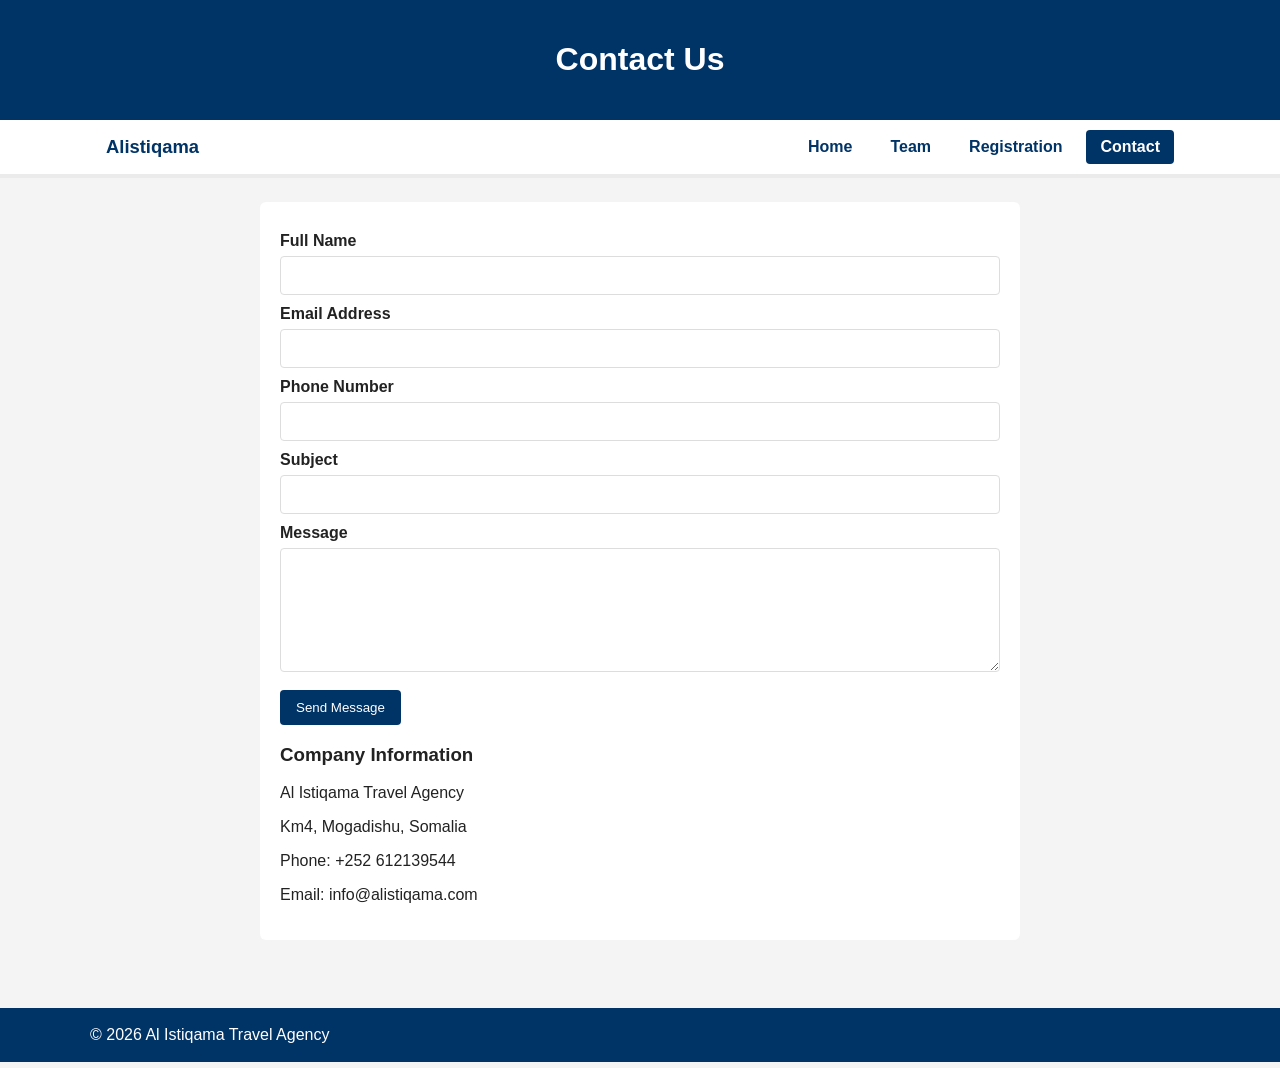
==== contact.html @ 5e1a71f7 "first" ====
<!DOCTYPE html>
<html>
<head>
    <title>Contact Us</title>
    <link rel="stylesheet" href="css/style.css">
</head>
<body>

<header class="site-header">
    <h1>Contact Us</h1>
</header>

<nav class="site-nav">
    <div class="nav-inner">
        <a href="index.html" class="brand">
            <span class="brand-logo">Alistiqama</span>
        </a>
        <div class="nav-links">
            <a href="index.html">Home</a>
            <a href="team.html">Team</a>
            <a href="registration.html">Registration</a>
            <a href="contact.html" class="active">Contact</a>
        </div>
    </div>
</nav>

<div class="container">
    <div class="form-container">
        <form>
            <label for="name">Full Name</label>
            <input id="name" type="text" name="name" required>

            <label for="email">Email Address</label>
            <input id="email" type="email" name="email" required>

            <label for="phone">Phone Number</label>
            <input id="phone" type="tel" name="phone">

            <label for="subject">Subject</label>
            <input id="subject" type="text" name="subject">

            <label for="message">Message</label>
            <textarea id="message" name="message" rows="6"></textarea>

            <div class="form-actions">
                <input type="submit" value="Send Message">
            </div>
        </form>

        <section style="margin-top:18px">
            <h3>Company Information</h3>
            <p>Al Istiqama Travel Agency</p>
            <p>Km4, Mogadishu, Somalia</p>
            <p>Phone: +252 612139544</p>
            <p>Email: info@alistiqama.com</p>
        </section>
    </div>
</div>

<footer>
    <div class="footer-inner">
        <p>© 2026 Al Istiqama Travel Agency</p>
    </div>
</footer>

</body>
</html>
---- css/style.css ----
/* Global layout and typography */
:root{
    --brand:#003366;
    --accent:#f2a900;
    --muted:#f4f4f4;
    --max-width:1100px;
}
*{box-sizing:border-box}
body{
    font-family: Arial, Helvetica, sans-serif;
    margin:0;
    background:var(--muted);
    color:#222;
}
.site-header, footer{
    background:var(--brand);
    color:#fff;
    text-align:center;
}
.site-header{
    padding:20px 10px;
}
nav.site-nav{
    background:#ffffff;
    border-bottom:4px solid rgba(0,0,0,0.08);
    position:sticky;
    top:0;
    width:100%;
    z-index:20;
}
.site-nav .nav-inner{
    max-width:var(--max-width);
    margin:0 auto;
    padding:10px 16px;
    display:flex;
    align-items:center;
    justify-content:space-between;
    gap:12px;
}
.site-nav .brand{
    display:inline-flex;
    align-items:center;
    text-decoration:none;
}
.brand-logo{
    font-size:1.15rem;
    font-weight:800;
    color:var(--brand);
}
.nav-links{
    display:flex;
    flex-wrap:wrap;
    gap:10px;
}
.nav-links a{
    color:var(--brand);
    text-decoration:none;
    font-weight:700;
    padding:8px 14px;
    border-radius:4px;
}
.nav-links a:hover,
.nav-links a.active{
    background:var(--brand);
    color:#fff;
}

.container{
    max-width:var(--max-width);
    margin:24px auto;
    padding:0 16px 40px;
}

/* Home two-column layout using flex */
.home .columns{
    display:flex;
    gap:20px;
    flex-wrap:wrap;
    align-items:flex-start;
    margin-top:20px;
}
.home .left-column,
.home .right-column{
    background:#fff;
    padding:22px;
    border-radius:6px;
    box-shadow:0 1px 4px rgba(0,0,0,0.06);
}
.home .left-column{flex:1 1 55%;min-width:280px}
.home .right-column{flex:1 1 40%;min-width:260px}
.home h2{margin-top:0}
.home ul{padding-left:20px;margin:0 0 16px}

/* Team page: float, clear, overflow demonstration */
.team-box{background:#fff;padding:16px;border-radius:6px;overflow:auto}
.member{float:left;width:48%;margin:1%;background:#fafafa;padding:12px;border-radius:6px;box-shadow:0 1px 3px rgba(0,0,0,0.06);overflow:hidden}
.member img{display:block;width:100%;height:370px;object-fit:cover;border-radius:4px}
.member h3{margin:8px 0 6px}
.member p{margin:0}
.team-clear{clear:both}

/* Forms used by registration and contact */
.form-container{background:#fff;padding:20px;border-radius:6px;max-width:760px;margin:0 auto}
label{display:block;margin:10px 0 6px;font-weight:600}
input[type="text"],input[type="email"],input[type="tel"],input[type="password"],select,textarea{
    width:100%;padding:10px;border:1px solid #ddd;border-radius:4px;font-size:15px
}
.form-row{display:flex;gap:12px}
.form-row .col{flex:1}
.small-control{width:auto;display:inline-block;margin-right:8px}
.form-actions{margin-top:14px;display:flex;gap:10px}
input[type="submit"],input[type="reset"]{background:var(--brand);color:#fff;padding:10px 16px;border:none;border-radius:4px;cursor:pointer}
input[type="reset"]{background:#666}

/* Footer */
footer{padding:18px 10px;margin-top:28px}
footer .footer-inner{max-width:var(--max-width);margin:0 auto;display:flex;justify-content:space-between;gap:16px;align-items:center}
footer p{margin:0}

/* Responsive */
@media (max-width:800px){
    .site-nav .nav-inner{flex-direction:column;align-items:center}
    .nav-links{justify-content:center}
    .member{width:100%;float:none;margin-bottom:12px}
    .home .columns{flex-direction:column}
    .form-container{padding:16px}
}
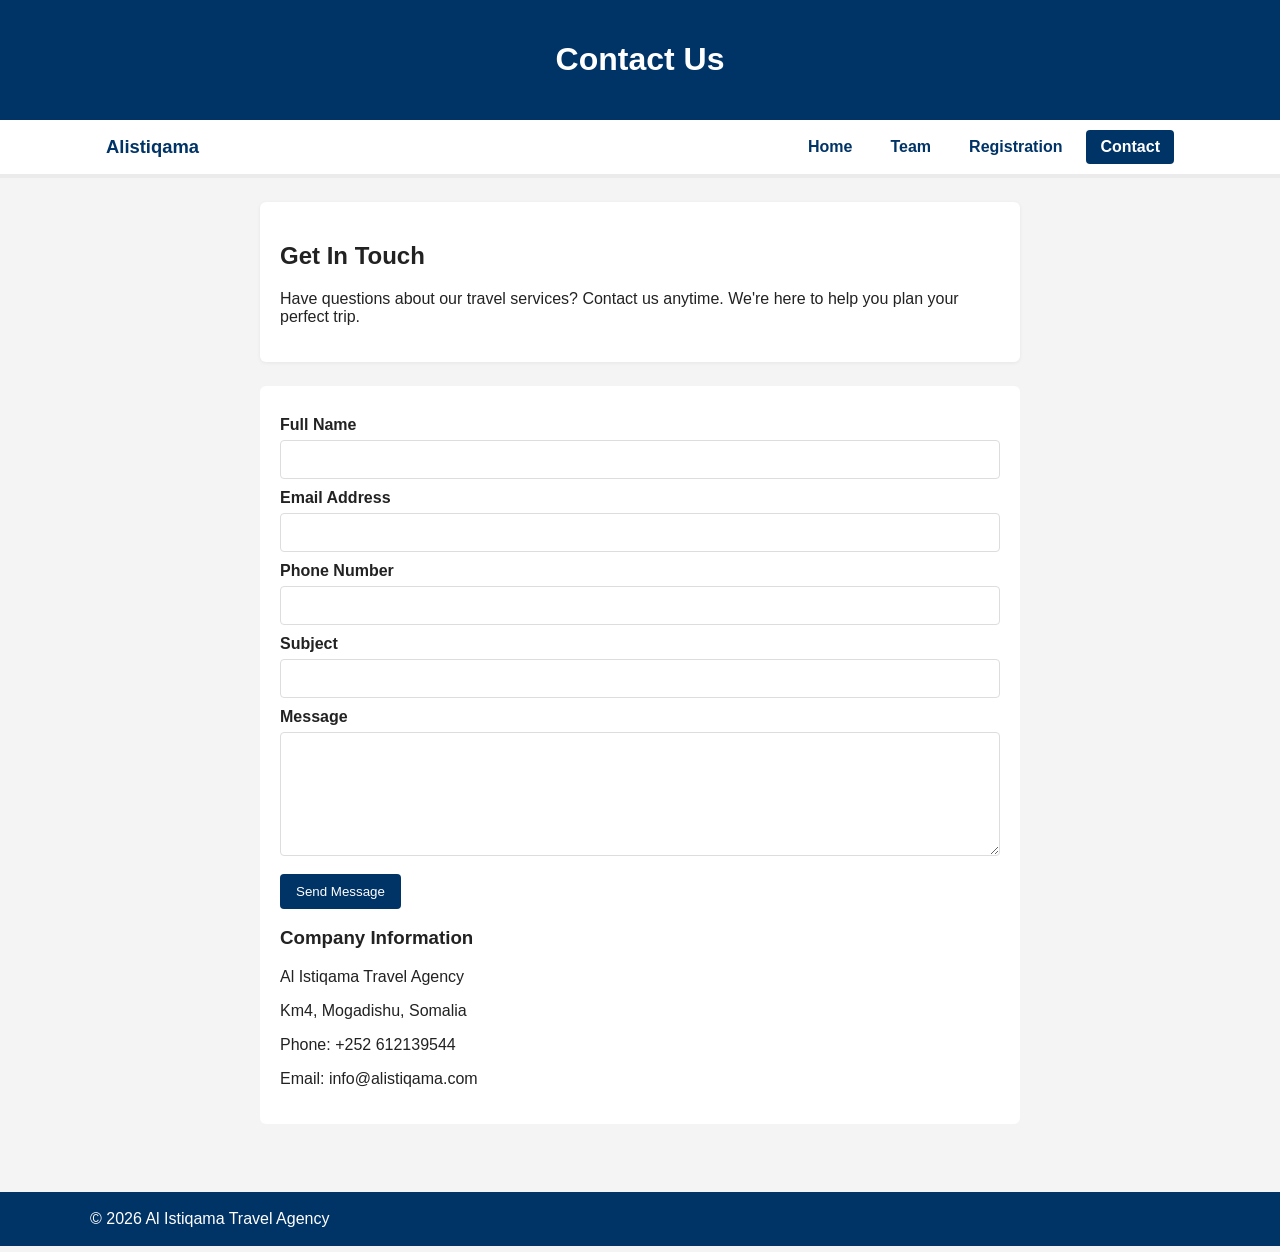
==== commit d20ed48a: "Add placeholder sections to registration and contact pages" ====
--- a/contact.html
+++ b/contact.html
@@ -25,6 +25,10 @@
 </nav>
 
 <div class="container">
+    <div style="background:#fff;padding:20px;border-radius:6px;max-width:760px;margin:0 auto 24px;box-shadow:0 1px 4px rgba(0,0,0,0.06)">
+        <h2>Get In Touch</h2>
+        <p>Have questions about our travel services? Contact us anytime. We're here to help you plan your perfect trip.</p>
+    </div>
     <div class="form-container">
         <form>
             <label for="name">Full Name</label>
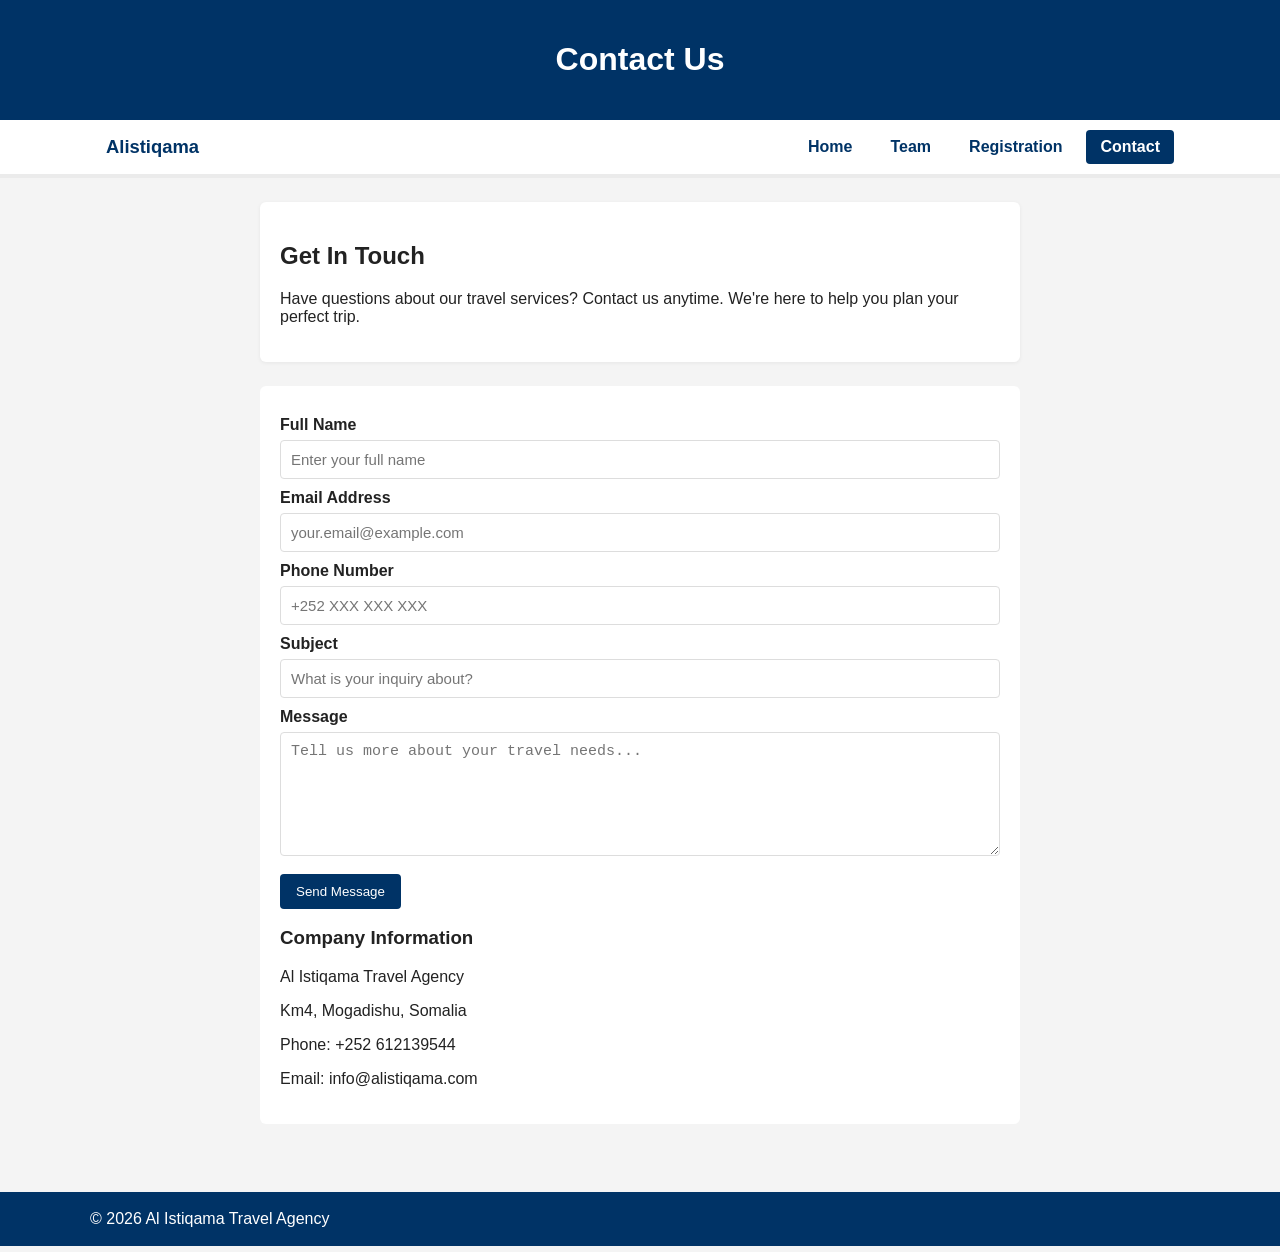
==== commit a53dbec7: "Add placeholder text to form fields" ====
--- a/contact.html
+++ b/contact.html
@@ -32,19 +32,19 @@
     <div class="form-container">
         <form>
             <label for="name">Full Name</label>
-            <input id="name" type="text" name="name" required>
+            <input id="name" type="text" name="name" placeholder="Enter your full name" required>
 
             <label for="email">Email Address</label>
-            <input id="email" type="email" name="email" required>
+            <input id="email" type="email" name="email" placeholder="your.email@example.com" required>
 
             <label for="phone">Phone Number</label>
-            <input id="phone" type="tel" name="phone">
+            <input id="phone" type="tel" name="phone" placeholder="+252 XXX XXX XXX">
 
             <label for="subject">Subject</label>
-            <input id="subject" type="text" name="subject">
+            <input id="subject" type="text" name="subject" placeholder="What is your inquiry about?">
 
             <label for="message">Message</label>
-            <textarea id="message" name="message" rows="6"></textarea>
+            <textarea id="message" name="message" rows="6" placeholder="Tell us more about your travel needs..."></textarea>
 
             <div class="form-actions">
                 <input type="submit" value="Send Message">
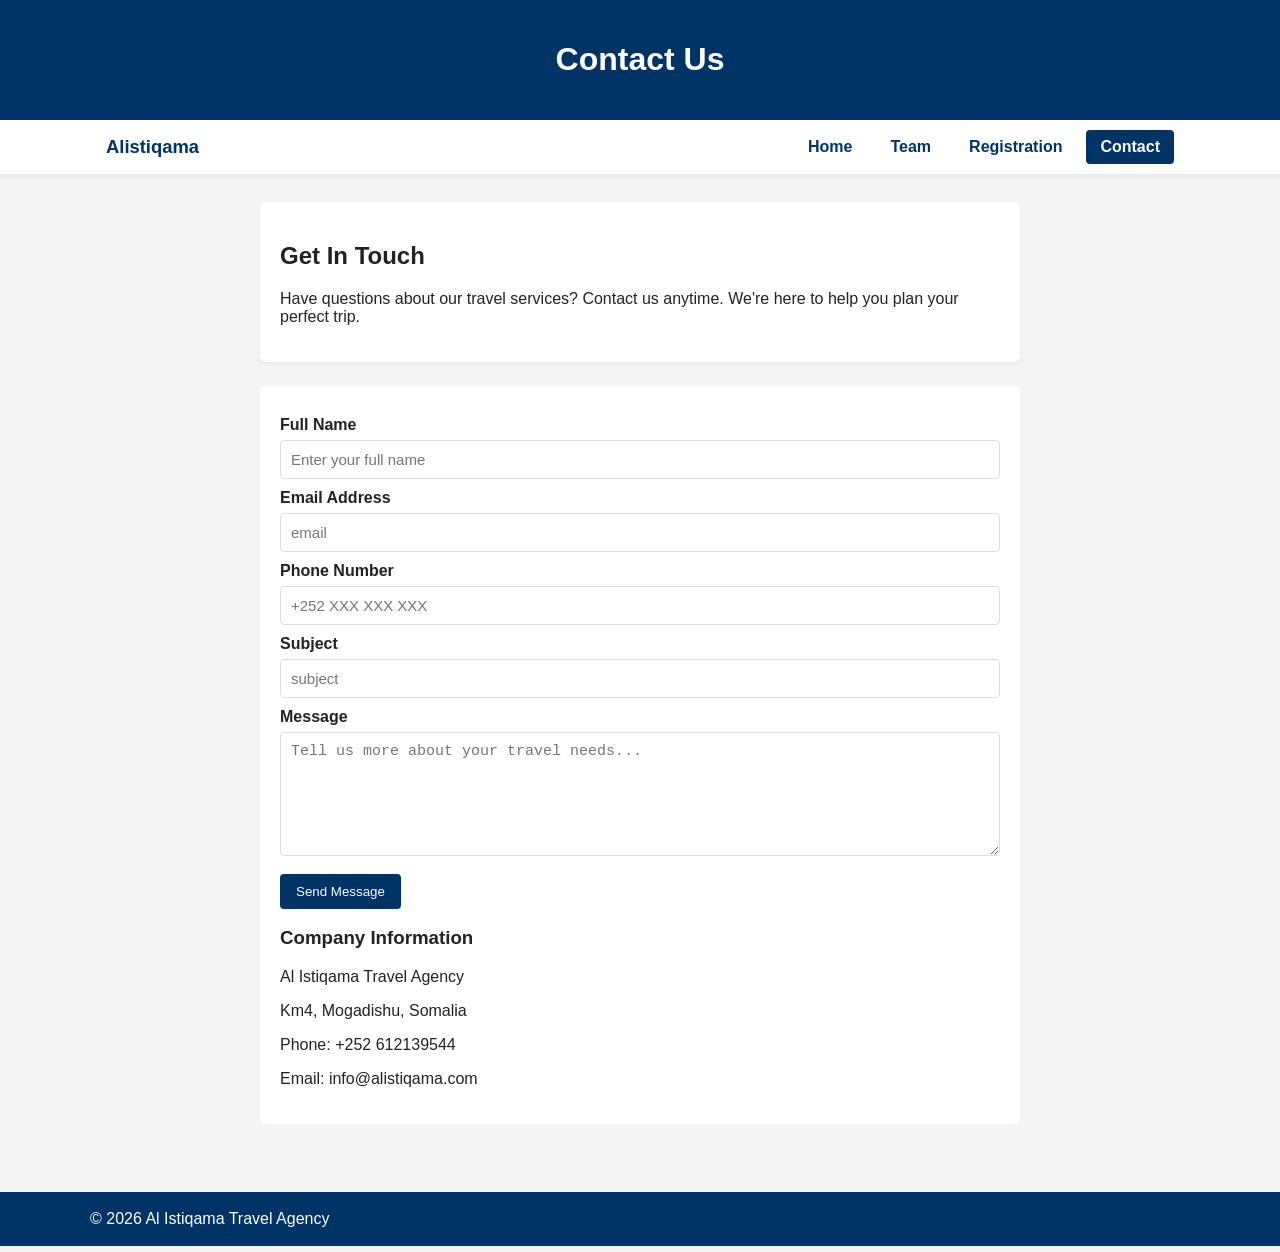
==== commit f15bfbda: "update" ====
--- a/contact.html
+++ b/contact.html
@@ -35,13 +35,13 @@
             <input id="name" type="text" name="name" placeholder="Enter your full name" required>
 
             <label for="email">Email Address</label>
-            <input id="email" type="email" name="email" placeholder="your.email@example.com" required>
+            <input id="email" type="email" name="email" placeholder="email" required>
 
             <label for="phone">Phone Number</label>
             <input id="phone" type="tel" name="phone" placeholder="+252 XXX XXX XXX">
 
             <label for="subject">Subject</label>
-            <input id="subject" type="text" name="subject" placeholder="What is your inquiry about?">
+            <input id="subject" type="text" name="subject" placeholder="subject">
 
             <label for="message">Message</label>
             <textarea id="message" name="message" rows="6" placeholder="Tell us more about your travel needs..."></textarea>
